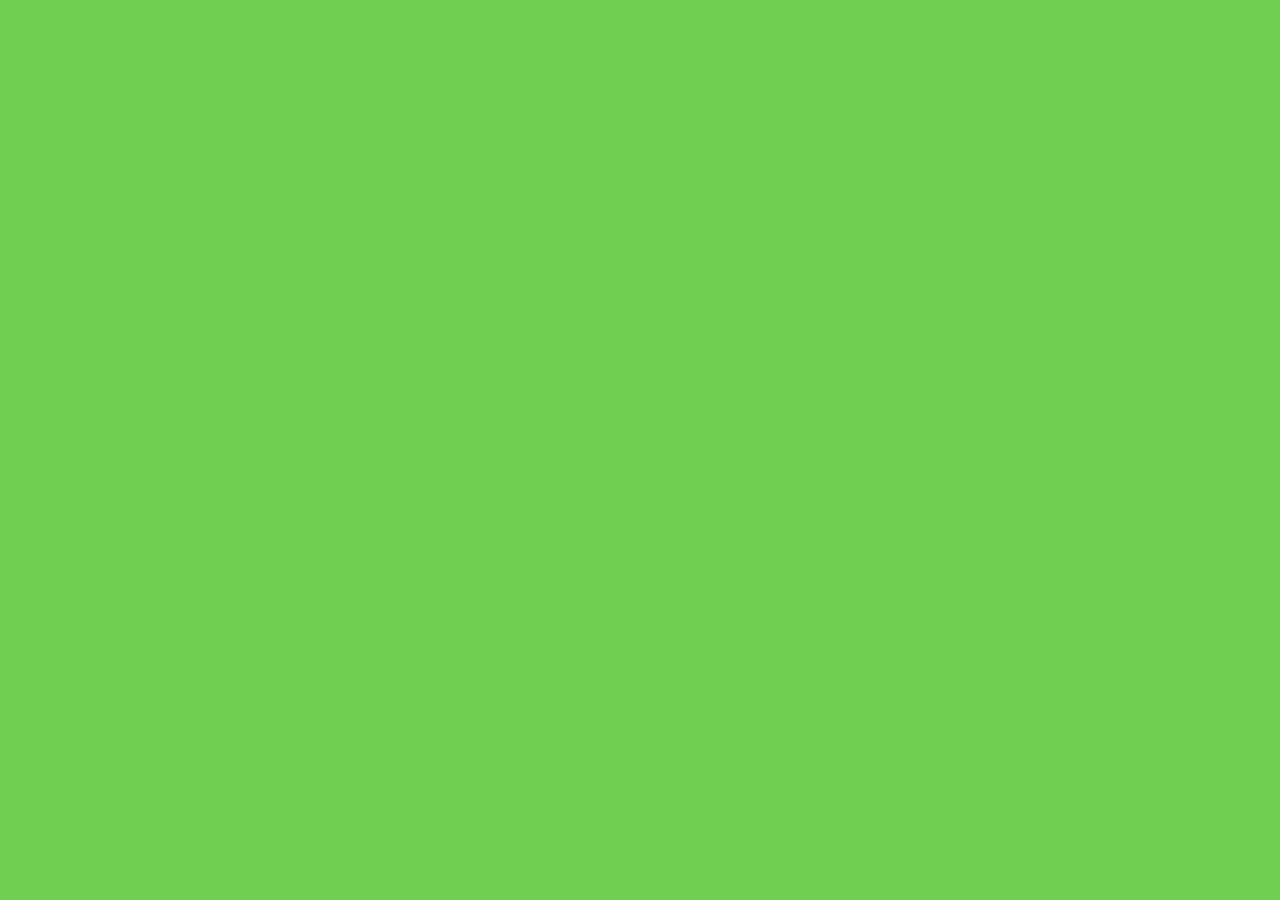
==== test/index.html @ 0283bb20 "Added intro" ====
<!DOCTYPE html>
<html>
  <head>
    <title>Games in Javascript</title>
    <link href='https://fonts.googleapis.com/css?family=Press+Start+2P' rel='stylesheet' type='text/css'>
    <link rel="stylesheet" type="text/css" href="./css/style.css">
    <script defer src='./js/car.js'></script>
  </head>
  <body>
  </body>
</html>
---- test/css/style.css ----
html, body {
    height: 100%;
}

body {
    background-color: #70CF51;
    font-family: 'Press Start 2P', cursive;
    color: white;
    font-size: 14px;
    overflow: hidden;
    margin: 0px;
    padding: 0px;
}
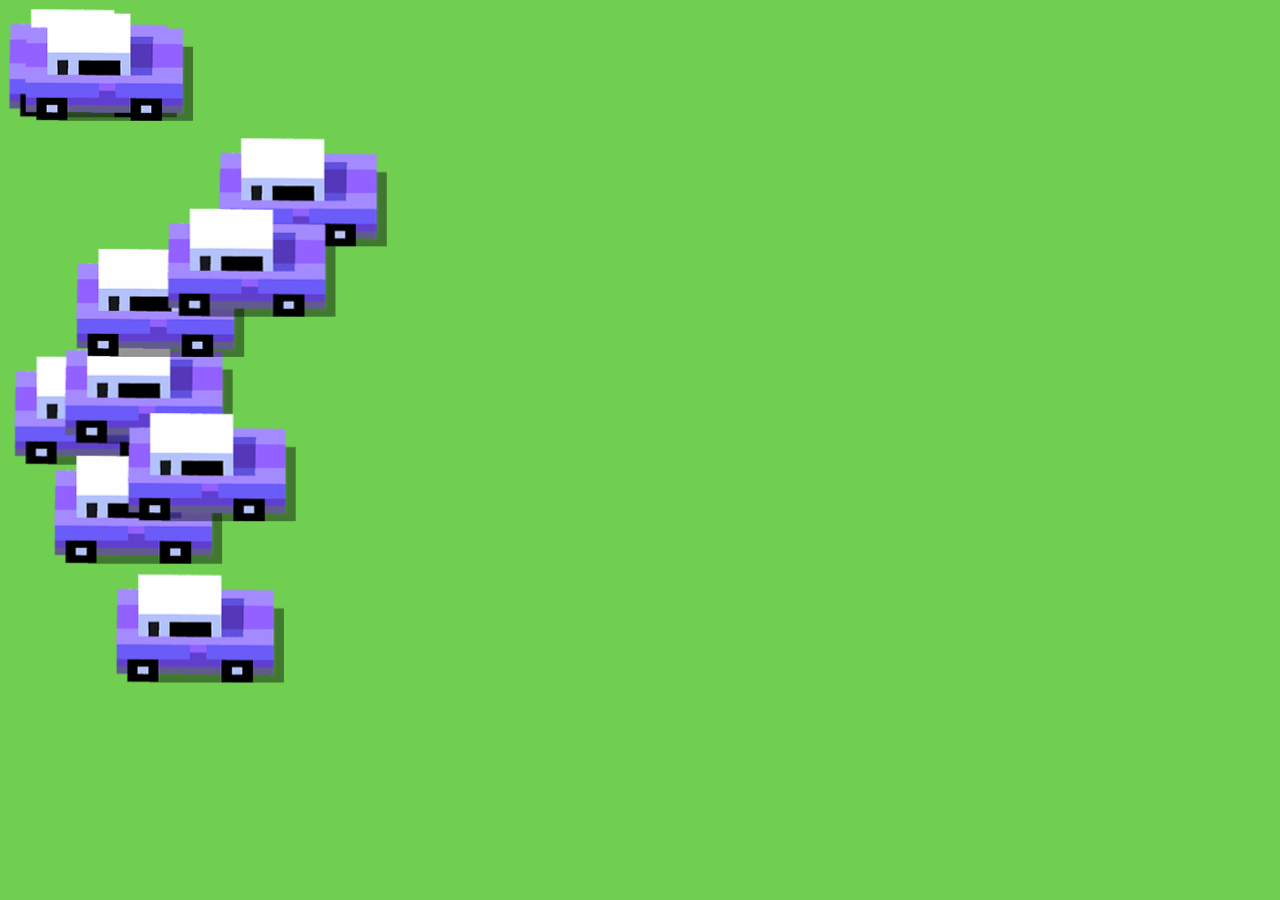
==== commit 851dce23: "Edited car.js" ====
--- a/test/index.html
+++ b/test/index.html
@@ -5,7 +5,9 @@
     <link href='https://fonts.googleapis.com/css?family=Press+Start+2P' rel='stylesheet' type='text/css'>
     <link rel="stylesheet" type="text/css" href="./css/style.css">
     <script defer src='./js/car.js'></script>
+    <script defer src="./js/game.js"></script>
   </head>
   <body>
+      
   </body>
 </html>--- a/test/css/style.css
+++ b/test/css/style.css
@@ -10,4 +10,14 @@
     overflow: hidden;
     margin: 0px;
     padding: 0px;
-}+}
+
+car-component {
+    display:block;
+    position:absolute;
+    box-sizing: border-box;
+    width:168px;
+    height:108px;
+    background-image:url(../images/car.png);
+}
+
